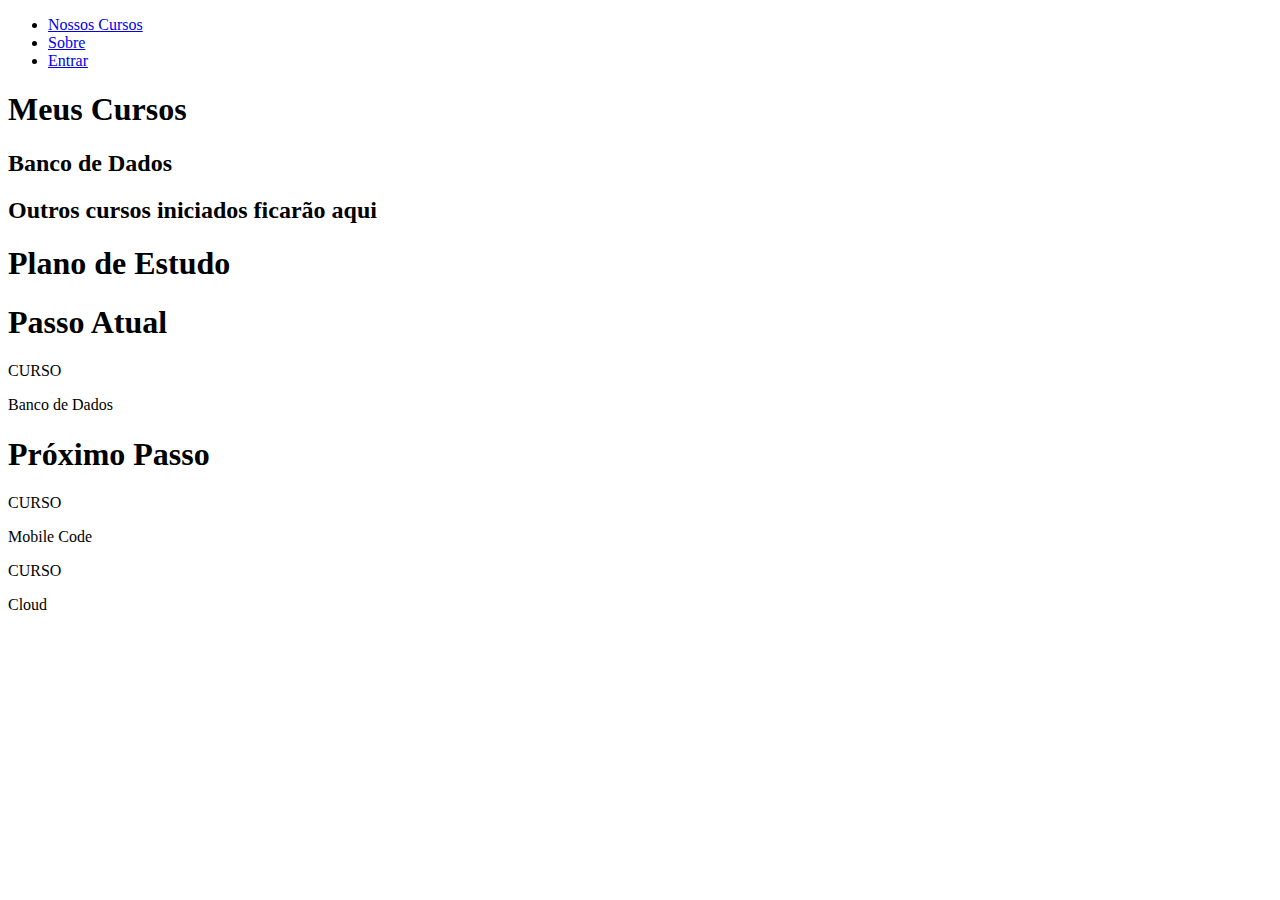
==== index.html @ 8defe967 "html-perfil-user" ====
<!DOCTYPE html>
<html lang="pt-br">
<head>
    <meta charset="UTF-8">
    <meta http-equiv="X-UA-Compatible" content="IE=edge">
    <meta name="viewport" content="width=device-width, initial-scale=1.0">
    <title>Ponto&Vírgula</title>
</head>
<body>
    <header>
        <div>
            <ul>
                <li><a href="#">Nossos Cursos</a></li>
                <li><a href="#">Sobre</a></li>
                <li><a href="#">Entrar</a></li>
            </ul>
        </div>
    </header>
    <section>
        <h1>Meus Cursos</h1>
        <div>
            <h2>Banco de Dados</h2>
        </div>
        <div>
            <h2>Outros cursos iniciados ficarão aqui</h2>
        </div>
        <h1>Plano de Estudo</h1>
        <aside>
            <h1>Passo Atual</h1>
            <div>
                <p>CURSO</p>
                <p>Banco de Dados</p>
            </div>
            <h1>Próximo Passo</h1>
            <div>
                <p>CURSO</p>
                <p>Mobile Code</p>
            </div>
            <div>
                <p>CURSO</p>
                <p>Cloud</p>
            </div>
        </aside>
    </section>
</body>
</html>
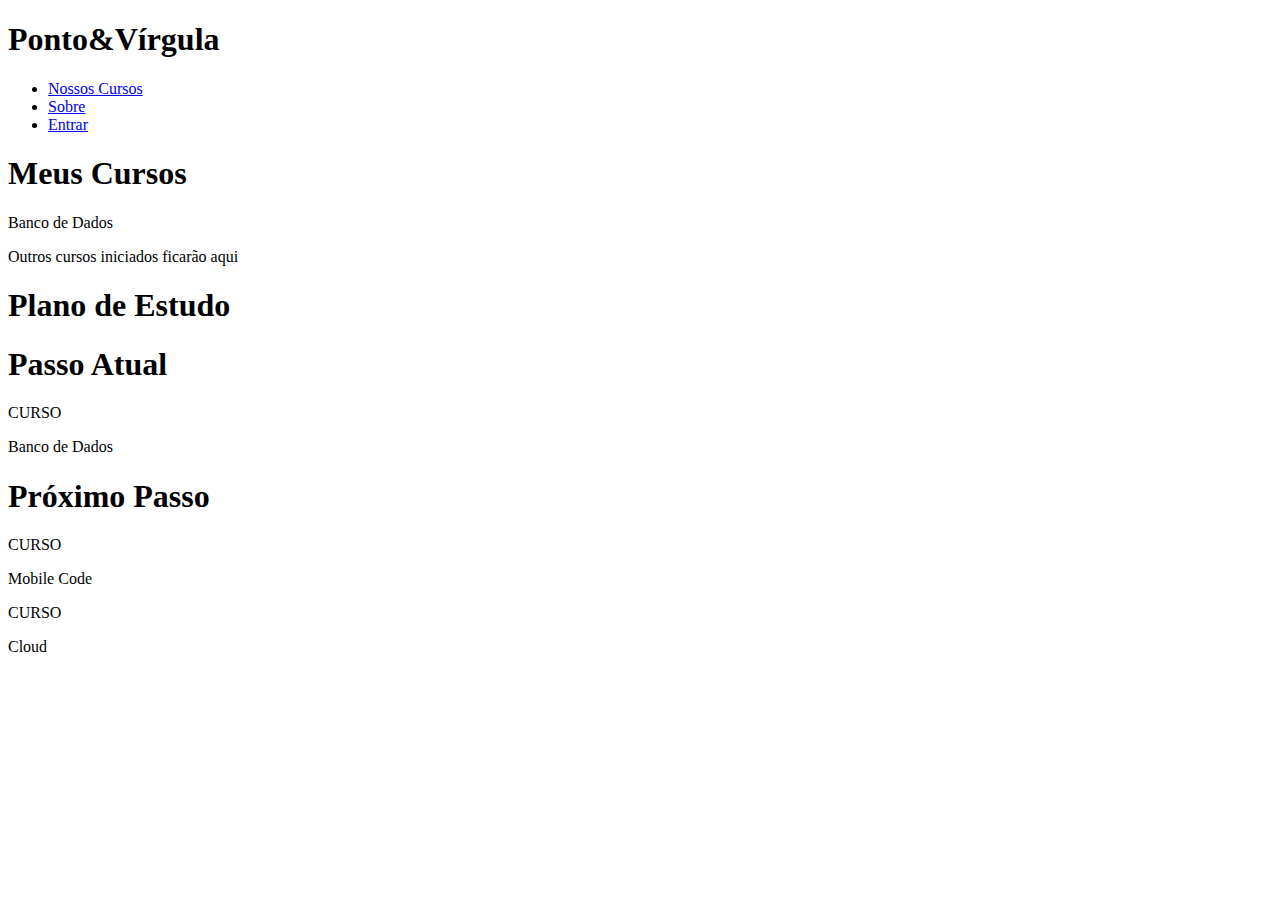
==== commit ba5b236e: "<html-perfil-user>" ====
--- a/index.html
+++ b/index.html
@@ -9,6 +9,7 @@
 <body>
     <header>
         <div>
+            <h1>Ponto&Vírgula</h1>
             <ul>
                 <li><a href="#">Nossos Cursos</a></li>
                 <li><a href="#">Sobre</a></li>
@@ -19,10 +20,10 @@
     <section>
         <h1>Meus Cursos</h1>
         <div>
-            <h2>Banco de Dados</h2>
+            <p>Banco de Dados</p>
         </div>
         <div>
-            <h2>Outros cursos iniciados ficarão aqui</h2>
+            <p>Outros cursos iniciados ficarão aqui</p>
         </div>
         <h1>Plano de Estudo</h1>
         <aside>
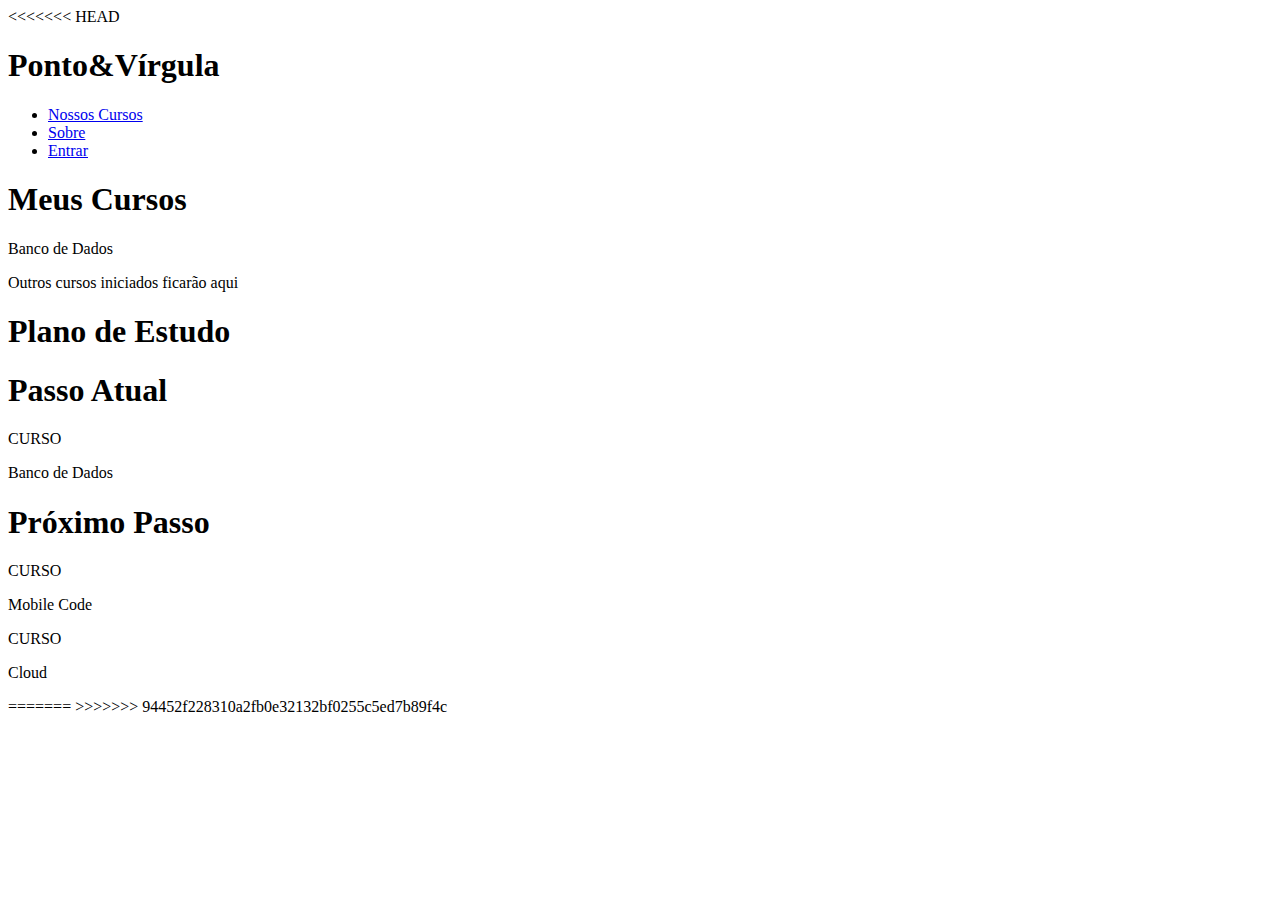
==== commit a0a25317: "profile-user" ====
--- a/index.html
+++ b/index.html
@@ -8,6 +8,7 @@
 </head>
 <body>
     <header>
+<<<<<<< HEAD
         <div>
             <h1>Ponto&Vírgula</h1>
             <ul>
@@ -43,5 +44,9 @@
             </div>
         </aside>
     </section>
+=======
+        
+    </header>
+>>>>>>> 94452f228310a2fb0e32132bf0255c5ed7b89f4c
 </body>
 </html>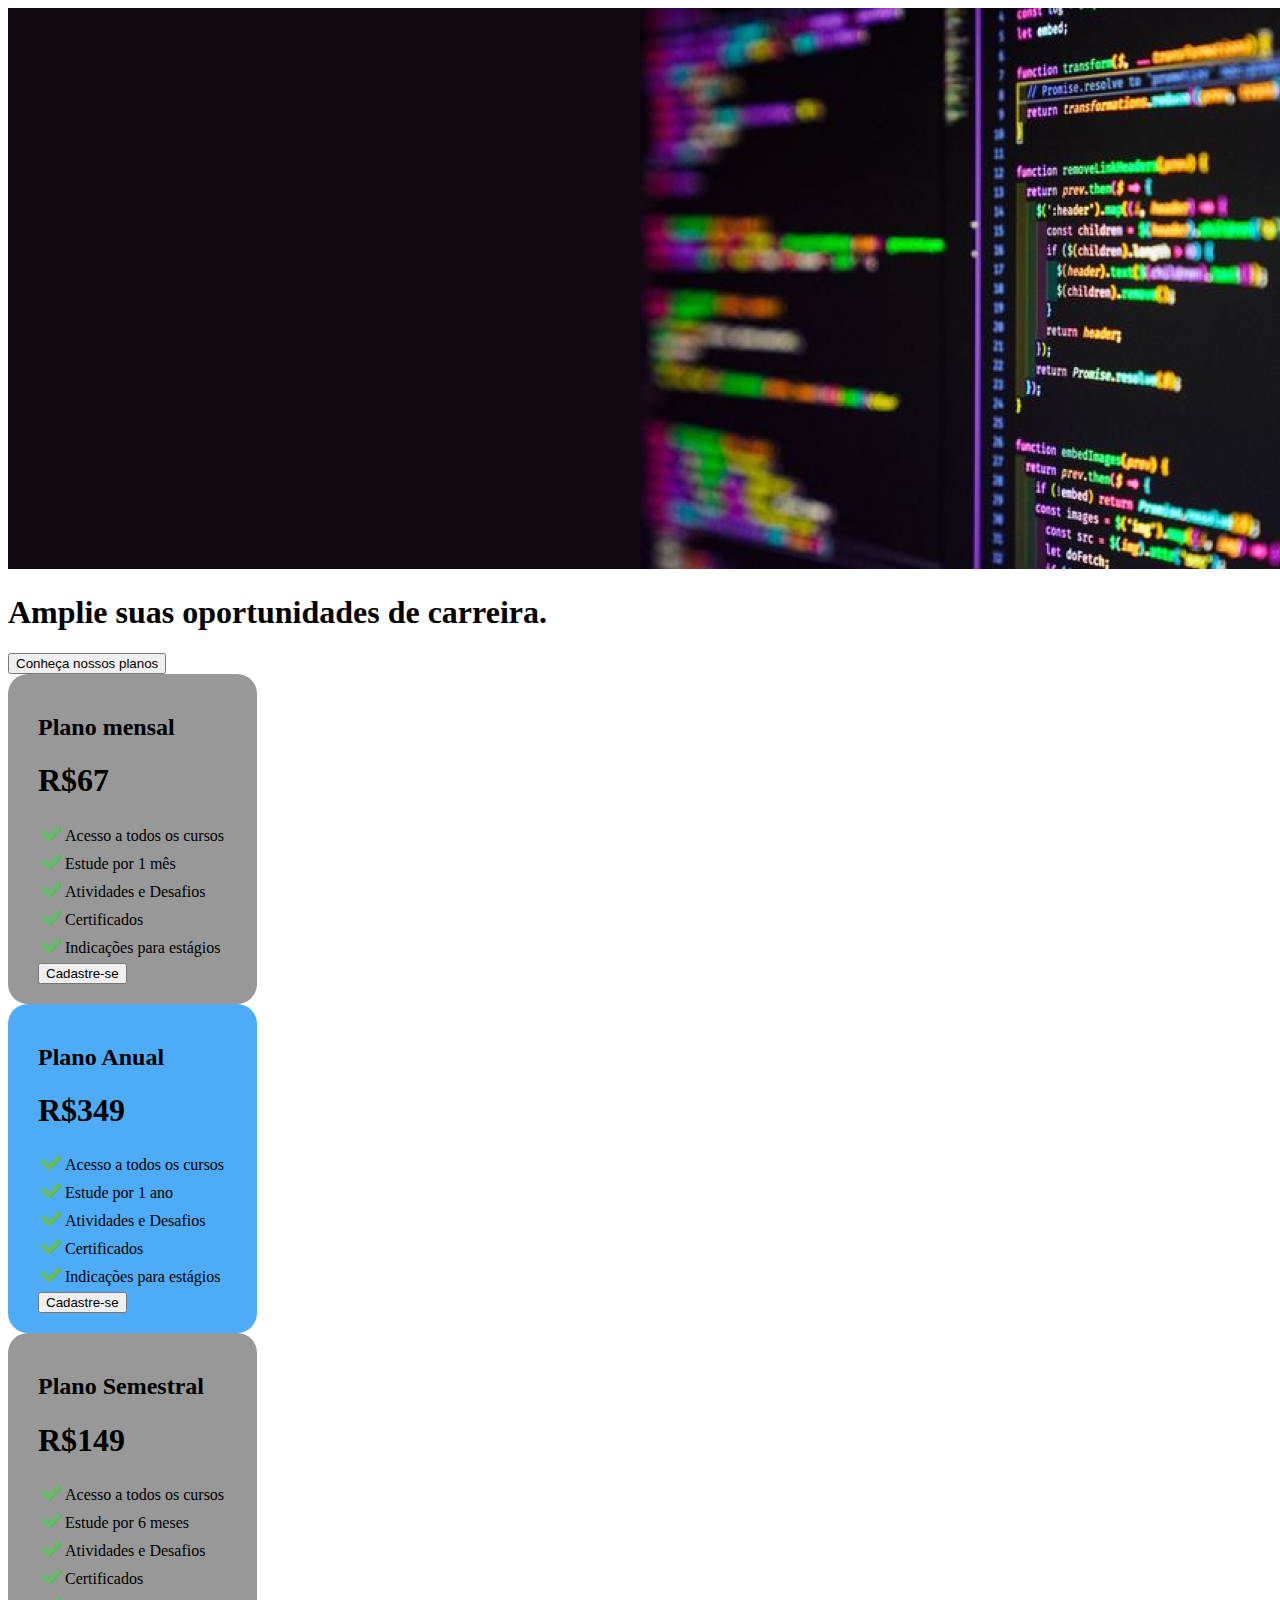
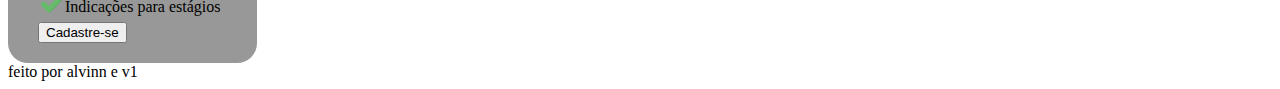
==== commit ce1c7e44: "index" ====
--- a/index.html
+++ b/index.html
@@ -4,49 +4,108 @@
     <meta charset="UTF-8">
     <meta http-equiv="X-UA-Compatible" content="IE=edge">
     <meta name="viewport" content="width=device-width, initial-scale=1.0">
-    <title>Ponto&Vírgula</title>
+    <title>Document</title>
+    <link rel="stylesheet" href="assets/css/start.css">
 </head>
 <body>
-    <header>
-<<<<<<< HEAD
-        <div>
-            <h1>Ponto&Vírgula</h1>
-            <ul>
-                <li><a href="#">Nossos Cursos</a></li>
-                <li><a href="#">Sobre</a></li>
-                <li><a href="#">Entrar</a></li>
-            </ul>
+
+    <img src="assets/img/imgStart.png" alt="imgStart">
+
+    <h1>Amplie suas oportunidades de carreira.</h1>
+    <button>Conheça nossos planos</button> 
+
+    <div class="white">
+        <h2>Plano mensal</h2>
+        <h1>R$67</h1>
+
+        <table>
+            <tr>
+              <td><img src="assets/img/check-mark (1) 1.png" alt=""></td>
+              <td> Acesso a todos os cursos </td> 
+            </tr>
+            <tr>
+                <td><img src="assets/img/check-mark (1) 1.png" alt=""></td>
+                <td> Estude por 1 mês </td> 
+            </tr>
+            <tr>
+                <td><img src="assets/img/check-mark (1) 1.png" alt=""></td>
+                <td> Atividades e Desafios </td> 
+            </tr>
+            <tr>
+                <td><img src="assets/img/check-mark (1) 1.png" alt=""></td>
+                <td> Certificados </td> 
+            </tr>
+            <tr>
+                <td><img src="assets/img/check-mark (1) 1.png" alt=""></td>
+                <td> Indicações para estágios </td> 
+            </tr>
+          </table>
+
+          <button>Cadastre-se</button>
+
         </div>
-    </header>
-    <section>
-        <h1>Meus Cursos</h1>
-        <div>
-            <p>Banco de Dados</p>
+
+    <div class="anual">
+        <h2>Plano Anual</h2>
+        <h1>R$349</h1>
+
+        <table>
+            <tr>
+              <td><img src="assets/img/check-mark (1) 1.png" alt=""></td>
+              <td> Acesso a todos os cursos </td> 
+            </tr>
+            <tr>
+                <td><img src="assets/img/check-mark (1) 1.png" alt=""></td>
+                <td> Estude por 1 ano </td> 
+            </tr>
+            <tr>
+                <td><img src="assets/img/check-mark (1) 1.png" alt=""></td>
+                <td> Atividades e Desafios </td> 
+            </tr>
+            <tr>
+                <td><img src="assets/img/check-mark (1) 1.png" alt=""></td>
+                <td> Certificados </td> 
+            </tr>
+            <tr>
+                <td><img src="assets/img/check-mark (1) 1.png" alt=""></td>
+                <td> Indicações para estágios </td> 
+            </tr>
+          </table>
+
+          <button>Cadastre-se</button>
+
         </div>
-        <div>
-            <p>Outros cursos iniciados ficarão aqui</p>
+    <div class="white">
+
+        <h2>Plano Semestral</h2>
+        <h1>R$149</h1>
+
+        <table>
+            <tr>
+              <td><img src="assets/img/check-mark (1) 1.png" alt=""></td>
+              <td> Acesso a todos os cursos </td> 
+            </tr>
+            <tr>
+                <td><img src="assets/img/check-mark (1) 1.png" alt=""></td>
+                <td> Estude por 6 meses </td> 
+            </tr>
+            <tr>
+                <td><img src="assets/img/check-mark (1) 1.png" alt=""></td>
+                <td> Atividades e Desafios </td> 
+            </tr>
+            <tr>
+                <td><img src="assets/img/check-mark (1) 1.png" alt=""></td>
+                <td> Certificados </td> 
+            </tr>
+            <tr>
+                <td><img src="assets/img/check-mark (1) 1.png" alt=""></td>
+                <td> Indicações para estágios </td> 
+            </tr>
+          </table>
+
+          <button>Cadastre-se</button>
+
         </div>
-        <h1>Plano de Estudo</h1>
-        <aside>
-            <h1>Passo Atual</h1>
-            <div>
-                <p>CURSO</p>
-                <p>Banco de Dados</p>
-            </div>
-            <h1>Próximo Passo</h1>
-            <div>
-                <p>CURSO</p>
-                <p>Mobile Code</p>
-            </div>
-            <div>
-                <p>CURSO</p>
-                <p>Cloud</p>
-            </div>
-        </aside>
-    </section>
-=======
-        
-    </header>
->>>>>>> 94452f228310a2fb0e32132bf0255c5ed7b89f4c
 </body>
+<footer> feito por alvinn e v1</footer>
 </html>--- a/assets/css/start.css
+++ b/assets/css/start.css
@@ -0,0 +1,16 @@
+
+.white {
+    width: fit-content;
+    background-color: rgb(152, 152, 152);
+    border-radius: 20px;
+    padding: 20px 30px;
+   
+
+}
+.anual{
+    width: fit-content;
+    background-color: rgb(77, 172, 245);
+    padding: 20px 30px;
+    border-radius: 20px;
+
+}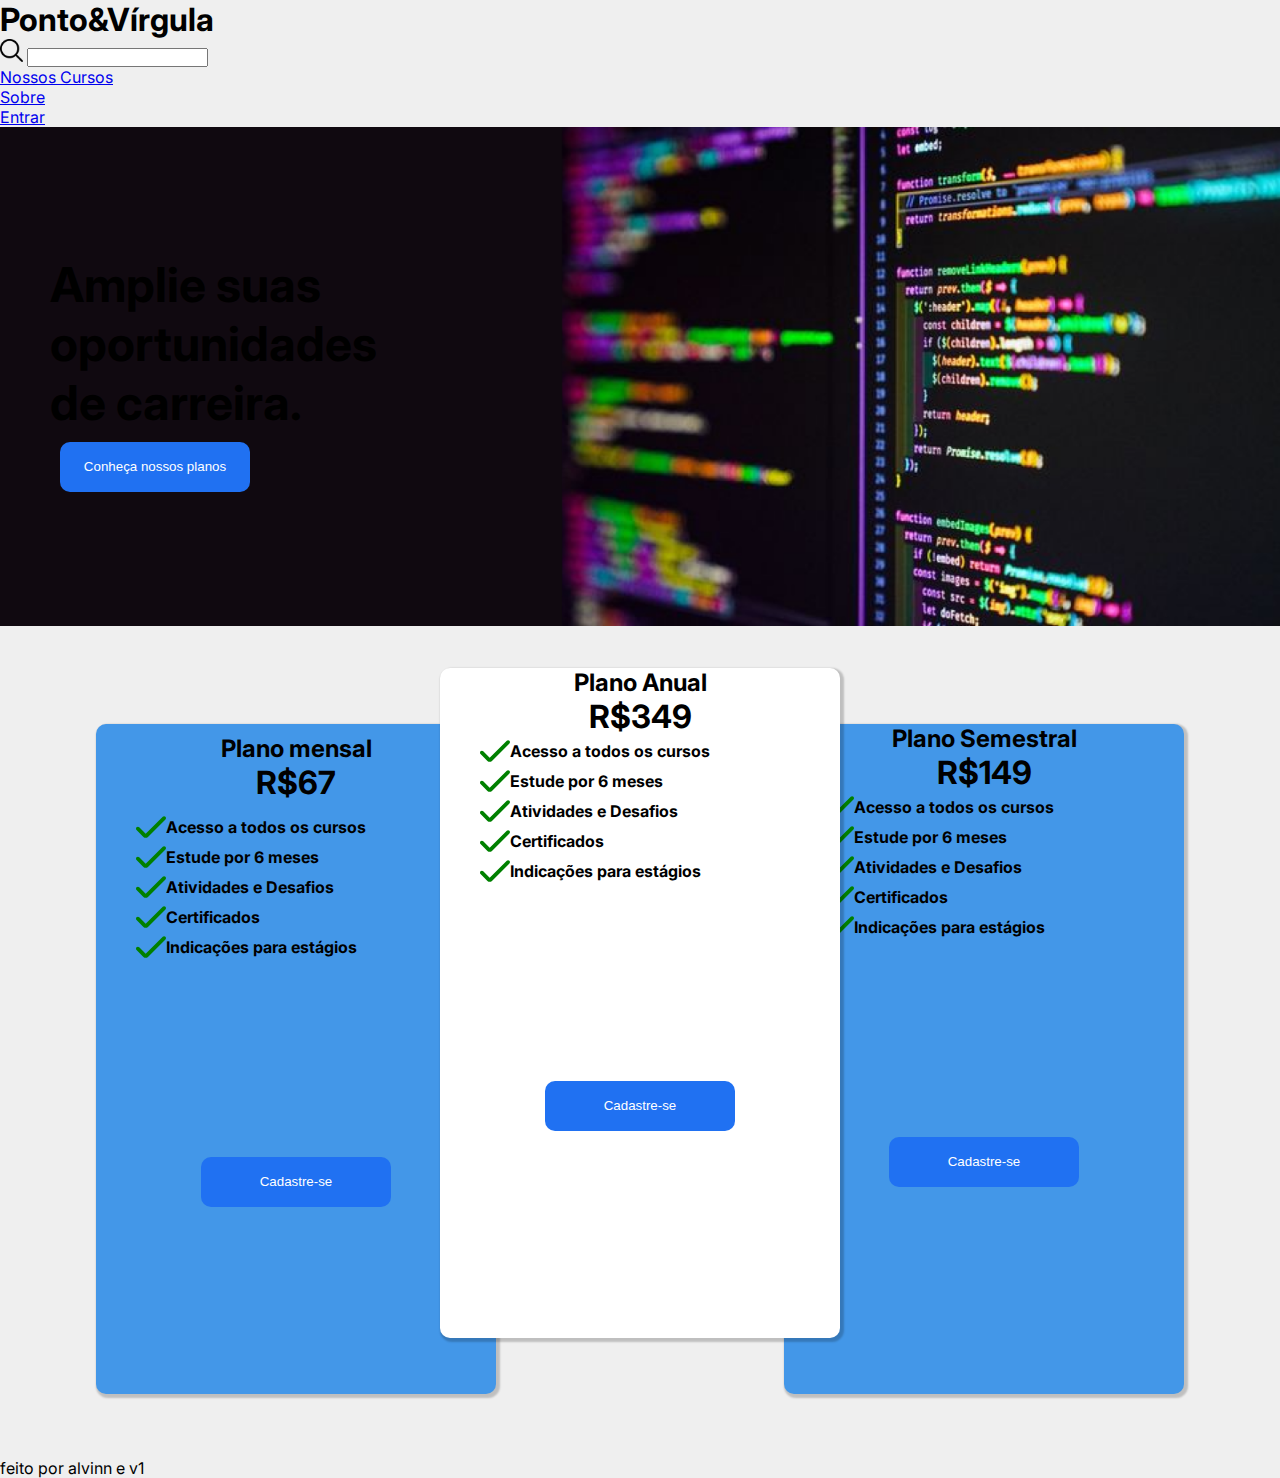
==== commit cd03f453: "atualização img inicio" ====
--- a/index.html
+++ b/index.html
@@ -1,111 +1,148 @@
 <!DOCTYPE html>
 <html lang="pt-br">
+
 <head>
     <meta charset="UTF-8">
     <meta http-equiv="X-UA-Compatible" content="IE=edge">
     <meta name="viewport" content="width=device-width, initial-scale=1.0">
-    <title>Document</title>
-    <link rel="stylesheet" href="assets/css/start.css">
+    <title>Ponto&Vírgula</title>
+    <link rel="stylesheet" href="./assets/css/reset.css">
+    <link rel="stylesheet" href="./assets/css/root.css">
+    <link rel="stylesheet" href="assets/css/index.css">
+    
+
 </head>
+
 <body>
 
-    <img src="assets/img/imgStart.png" alt="imgStart">
+    <header class="cabecalho">
+        <h1>Ponto&Vírgula</h1>
+        <div class="buscar">
+            <img src="procurar 1.svg" alt="buscar">
+            <input type="search" class="pesquisar">
+        </div>
+        <ul class="navegacao">
+            <li><a href="#">Nossos Cursos</a></li>
+            <li><a href="#">Sobre</a></li>
+            <li><a href="#">Entrar</a></li>
+        </ul>
+    </header>
 
-    <h1>Amplie suas oportunidades de carreira.</h1>
-    <button>Conheça nossos planos</button> 
+    <div class="inicio">
 
-    <div class="white">
-        <h2>Plano mensal</h2>
-        <h1>R$67</h1>
+        <div class="img1">
+            <img src="assets/img/imgStart.png" alt="imgStart">
+        </div>
 
-        <table>
-            <tr>
-              <td><img src="assets/img/check-mark (1) 1.png" alt=""></td>
-              <td> Acesso a todos os cursos </td> 
-            </tr>
-            <tr>
-                <td><img src="assets/img/check-mark (1) 1.png" alt=""></td>
-                <td> Estude por 1 mês </td> 
-            </tr>
-            <tr>
-                <td><img src="assets/img/check-mark (1) 1.png" alt=""></td>
-                <td> Atividades e Desafios </td> 
-            </tr>
-            <tr>
-                <td><img src="assets/img/check-mark (1) 1.png" alt=""></td>
-                <td> Certificados </td> 
-            </tr>
-            <tr>
-                <td><img src="assets/img/check-mark (1) 1.png" alt=""></td>
-                <td> Indicações para estágios </td> 
-            </tr>
-          </table>
+        <div class="titleImg">
+            <h1>Amplie suas oportunidades de carreira.</h1>
+            <button>Conheça nossos planos</button>
+        </div>
 
-          <button>Cadastre-se</button>
+    </div>
+
+    <div class="cards">
+
+        <div class="card1">
+
+            <div class="titleCard">
+                <h2>Plano mensal</h2>
+                <h1>R$67</h1>
+            </div>
+
+            <div class="boxCheck">
+                <div class="check">
+                    <img src="./assets/img/verificar (1).svg" alt="">
+                    <p> Acesso a todos os cursos </p>
+                </div>
+                <div class="check">
+                    <img src="./assets/img/verificar (1).svg" alt="">
+                    <p> Estude por 6 meses </p>
+                </div>
+
+                <div class="check">
+                    <img src="./assets/img/verificar (1).svg" alt="">
+                    <p> Atividades e Desafios </p>
+                </div>
+                <div class="check">
+                    <img src="./assets/img/verificar (1).svg" alt="">
+                    <p> Certificados </p>
+                </div>
+                <div class="check">
+                    <img src="./assets/img/verificar (1).svg" alt=""></td>
+                    <p> Indicações para estágios</p>
+                </div>
+            </div>
+
+            <button>Cadastre-se</button>
 
         </div>
 
-    <div class="anual">
-        <h2>Plano Anual</h2>
-        <h1>R$349</h1>
+        <div class="card2">
+            <h2>Plano Anual</h2>
+            <h1>R$349</h1>
 
-        <table>
-            <tr>
-              <td><img src="assets/img/check-mark (1) 1.png" alt=""></td>
-              <td> Acesso a todos os cursos </td> 
-            </tr>
-            <tr>
-                <td><img src="assets/img/check-mark (1) 1.png" alt=""></td>
-                <td> Estude por 1 ano </td> 
-            </tr>
-            <tr>
-                <td><img src="assets/img/check-mark (1) 1.png" alt=""></td>
-                <td> Atividades e Desafios </td> 
-            </tr>
-            <tr>
-                <td><img src="assets/img/check-mark (1) 1.png" alt=""></td>
-                <td> Certificados </td> 
-            </tr>
-            <tr>
-                <td><img src="assets/img/check-mark (1) 1.png" alt=""></td>
-                <td> Indicações para estágios </td> 
-            </tr>
-          </table>
+            <div class="boxCheck">
+                <div class="check">
+                    <img src="./assets/img/verificar (1).svg" alt="">
+                    <p> Acesso a todos os cursos </p>
+                </div>
+                <div class="check">
+                    <img src="./assets/img/verificar (1).svg" alt="">
+                    <p> Estude por 6 meses </p>
+                </div>
 
-          <button>Cadastre-se</button>
+                <div class="check">
+                    <img src="./assets/img/verificar (1).svg" alt="">
+                    <p> Atividades e Desafios </p>
+                </div>
+                <div class="check">
+                    <img src="./assets/img/verificar (1).svg" alt="">
+                    <p> Certificados </p>
+                </div>
+                <div class="check">
+                    <img src="./assets/img/verificar (1).svg" alt="">
+                    <p> Indicações para estágios</p>
+                </div>
+            </div>
+
+            <button>Cadastre-se</button>
 
         </div>
-    <div class="white">
+        <div class="card3">
 
-        <h2>Plano Semestral</h2>
-        <h1>R$149</h1>
+            <h2>Plano Semestral</h2>
+            <h1>R$149</h1>
 
-        <table>
-            <tr>
-              <td><img src="assets/img/check-mark (1) 1.png" alt=""></td>
-              <td> Acesso a todos os cursos </td> 
-            </tr>
-            <tr>
-                <td><img src="assets/img/check-mark (1) 1.png" alt=""></td>
-                <td> Estude por 6 meses </td> 
-            </tr>
-            <tr>
-                <td><img src="assets/img/check-mark (1) 1.png" alt=""></td>
-                <td> Atividades e Desafios </td> 
-            </tr>
-            <tr>
-                <td><img src="assets/img/check-mark (1) 1.png" alt=""></td>
-                <td> Certificados </td> 
-            </tr>
-            <tr>
-                <td><img src="assets/img/check-mark (1) 1.png" alt=""></td>
-                <td> Indicações para estágios </td> 
-            </tr>
-          </table>
+            <div class="boxCheck">
+                <div class="check">
+                    <img src="./assets/img/verificar (1).svg" alt="">
+                    <p> Acesso a todos os cursos </p>
+                </div>
+                <div class="check">
+                    <img src="./assets/img/verificar (1).svg" alt="">
+                    <p> Estude por 6 meses </p>
+                </div>
 
-          <button>Cadastre-se</button>
+                <div class="check">
+                    <img src="./assets/img/verificar (1).svg" alt="">
+                    <p> Atividades e Desafios </p>
+                </div>
+                <div class="check">
+                    <img src="./assets/img/verificar (1).svg" alt="">
+                    <p> Certificados </p>
+                </div>
+                <div class="check">
+                    <img src="./assets/img/verificar (1).svg" alt=""></td>
+                    <p> Indicações para estágios</p>
+                </div>
+            </div>
+
+            <button>Cadastre-se</button>
 
         </div>
+    </div>
 </body>
 <footer> feito por alvinn e v1</footer>
+
 </html>--- a/assets/css/root.css
+++ b/assets/css/root.css
@@ -0,0 +1,4 @@
+:root{
+   
+    --roxo: #7846F2;
+}--- a/assets/css/index.css
+++ b/assets/css/index.css
@@ -0,0 +1,107 @@
+@import url('https://fonts.googleapis.com/css2?family=Inter:wght@200&display=swap');
+
+/* INÍCIO */
+
+.inicio {
+    width: 100%;
+    height: auto;
+    display: flex;
+    align-items: center;
+    justify-content: left;
+    text-align: left;
+    position: relative;
+}
+
+.titleImg {
+    position: absolute;
+    margin-left: 50px;
+    font-size: 24px;
+    width: 30%;
+}
+
+.img1 {
+    width: 100%;
+}
+
+.img1 img {
+    width: 100%;
+}
+
+/* CARDS */
+
+.cards {
+    width: auto;
+    height: auto;
+    padding: 4rem;
+    display: flex;
+    align-items: center;
+    justify-content: center;
+    position: relative;
+    text-align: center;
+    margin-top: 30px;
+
+}
+
+.card1 {
+    width: 400px;
+    height: 670px;
+    background-color: #4397E8;
+    border-radius: 10px;
+    margin-right: 25%;
+    box-shadow: 2px 2px 2px 2px rgba(0, 0, 0, 0.2);
+}
+
+.card2 {
+    width: 400px;
+    height: 670px;
+    position: absolute;
+    background-color: white;
+    border-radius: 10px;
+    z-index: 1;
+    bottom: 15%;
+    box-shadow: 2px 2px 2px 2px rgba(0, 0, 0, 0.2);
+
+}
+
+.card3 {
+    width: 400px;
+    height: 670px;
+    background-color: #4397E8;
+    border-radius: 10px;
+    box-shadow: 2px 2px 2px 2px rgba(0, 0, 0, 0.2);
+
+}
+
+.titleCard {
+    padding: 10px;
+}
+
+.boxCheck {
+    width: 80%;
+    height: 50%;
+    margin-left: 10%;
+    font-weight: bold;
+}
+
+.check {
+    display: flex;
+    width: auto;
+    align-items: center;
+
+}
+
+.check img {
+    width: 30px;
+}
+
+/* BOTÕES */
+
+button {
+    width: 190px;
+    height: 50px;
+    background-color: #2071F2;
+    border-radius: 10px;
+    color: white;
+    border: none;
+    margin: 10px;
+}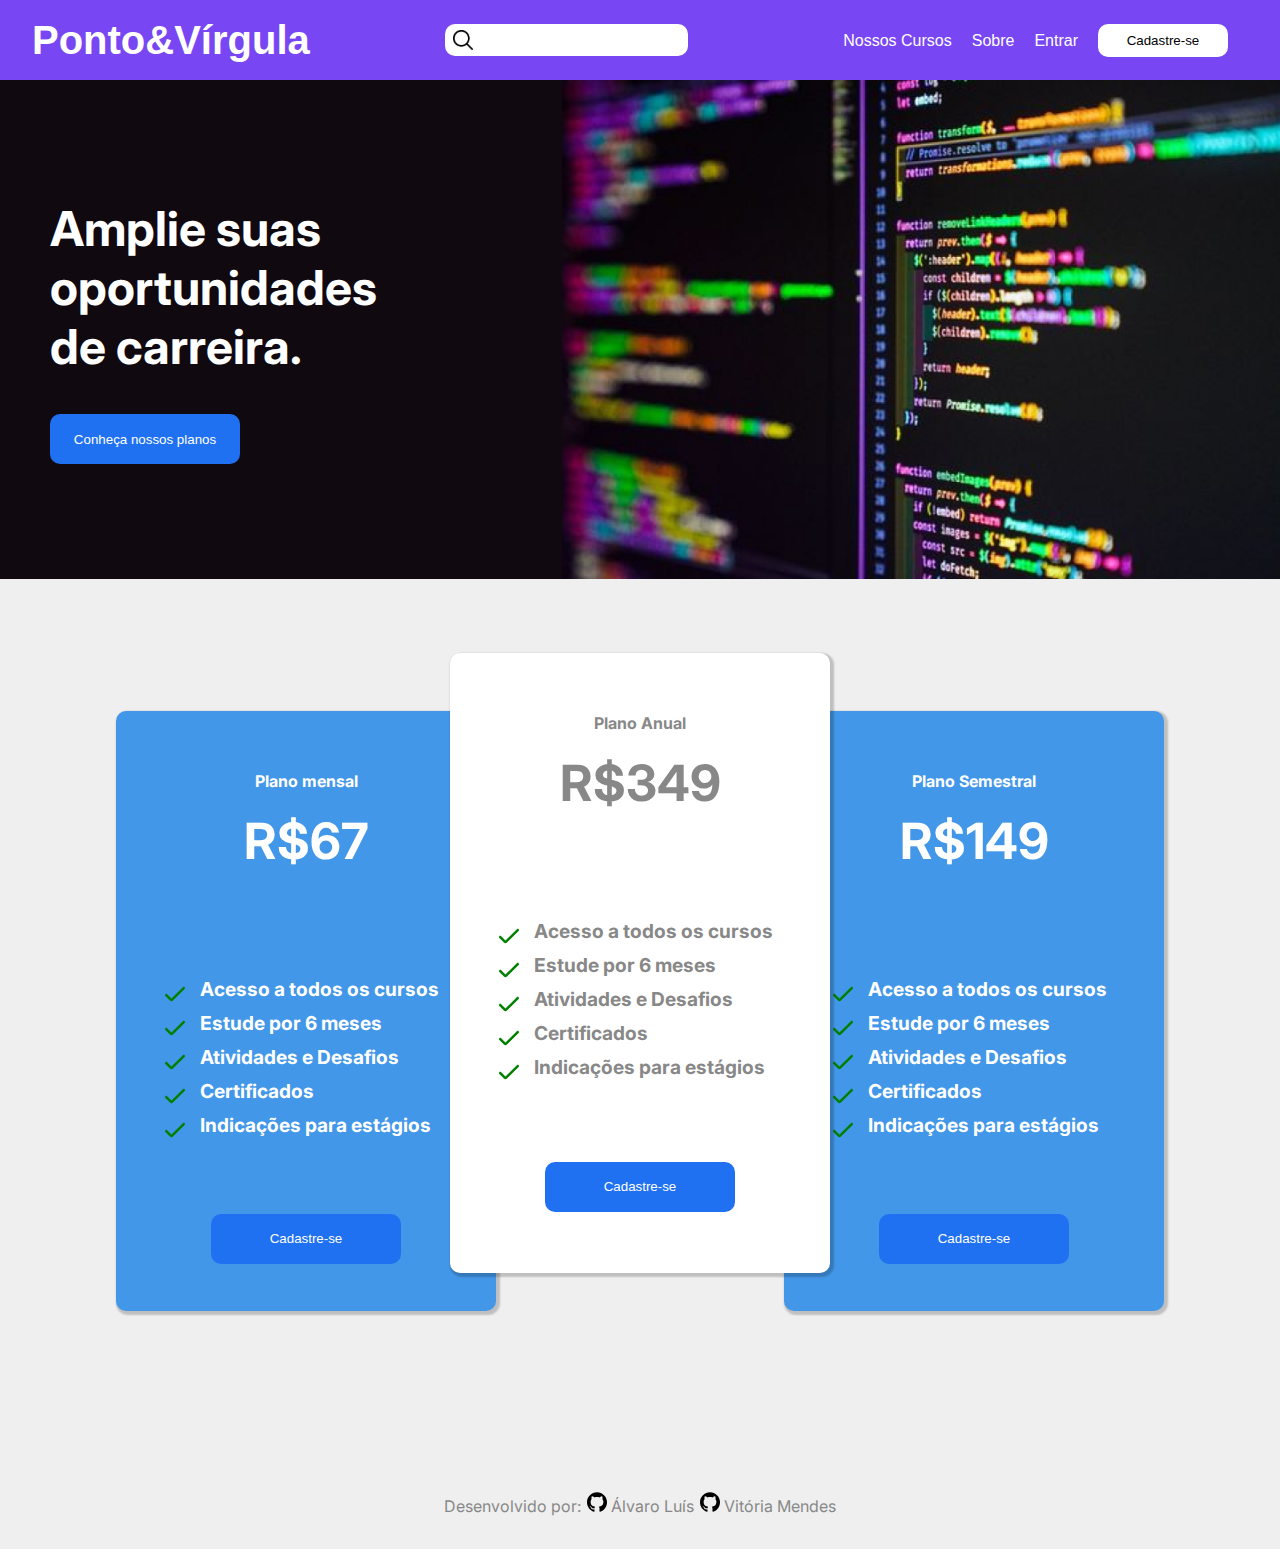
==== commit 8f556f4c: "Merge branch 'main' of https://github.com/latysno/Ponto-V-rgula" ====
--- a/index.html
+++ b/index.html
@@ -9,23 +9,35 @@
     <link rel="stylesheet" href="./assets/css/reset.css">
     <link rel="stylesheet" href="./assets/css/root.css">
     <link rel="stylesheet" href="assets/css/index.css">
-    
+    <link rel="stylesheet" href="./assets/css/header.css">
+    <link rel="stylesheet" href="./assets/css/footer.css">
+
 
 </head>
 
 <body>
 
     <header class="cabecalho">
-        <h1>Ponto&Vírgula</h1>
+
+        <h1 class="logo">Ponto&Vírgula</h1>
+
         <div class="buscar">
-            <img src="procurar 1.svg" alt="buscar">
+
+            <img src="/assets/icons/procurar 1.svg" alt="buscar">
             <input type="search" class="pesquisar">
+
         </div>
+
         <ul class="navegacao">
             <li><a href="#">Nossos Cursos</a></li>
             <li><a href="#">Sobre</a></li>
             <li><a href="#">Entrar</a></li>
+
+            <input type="button" value="Cadastre-se">
+
         </ul>
+
+
     </header>
 
     <div class="inicio">
@@ -79,8 +91,11 @@
         </div>
 
         <div class="card2">
-            <h2>Plano Anual</h2>
-            <h1>R$349</h1>
+
+            <div class="titleCard">
+                <h2>Plano Anual</h2>
+                <h1>R$349</h1>
+            </div>
 
             <div class="boxCheck">
                 <div class="check">
@@ -111,8 +126,10 @@
         </div>
         <div class="card3">
 
-            <h2>Plano Semestral</h2>
-            <h1>R$149</h1>
+            <div class="titleCard">
+                <h2>Plano Semestral</h2>
+                <h1>R$149</h1>
+            </div>
 
             <div class="boxCheck">
                 <div class="check">
@@ -143,6 +160,18 @@
         </div>
     </div>
 </body>
-<footer> feito por alvinn e v1</footer>
+
+<footer>
+    <p>Desenvolvido por:
+        <a target="_blank" href="https://github.com/latysno">
+            <img src="./assets/icons/github.svg" alt="">
+            Álvaro Luís
+        </a>
+        <a target="_blank" href="https://github.com/V1mendes">
+            <img src="./assets/icons/github.svg" alt="">
+            Vitória Mendes
+        </a>
+    </p>
+</footer>
 
 </html>--- a/assets/css/root.css
+++ b/assets/css/root.css
@@ -1,4 +1,14 @@
 :root{
    
     --roxo: #7846F2;
+
+    --white: #FFFFFF;
+
+    --blue: #2071F2;
+
+    --gray: #EFEFEF;
+
+    --cinza: #888888;
+
+    --purple: #201F5C;
 }--- a/assets/css/index.css
+++ b/assets/css/index.css
@@ -1,4 +1,21 @@
 @import url('https://fonts.googleapis.com/css2?family=Inter:wght@200&display=swap');
+
+/* HEADER */
+
+.navegacao{
+    align-items: center;
+    margin: 20px;
+}
+
+.navegacao input{
+    border-radius: 10px;
+    width: 130px;
+    height: 33px;
+    background-color: var(--white);
+    color: black;
+    border: none;
+    
+}
 
 /* INÍCIO */
 
@@ -17,15 +34,22 @@
     margin-left: 50px;
     font-size: 24px;
     width: 30%;
+    color: var(--white);
+}
+
+.titleImg button{
+    margin-top: 10%;
 }
 
 .img1 {
     width: 100%;
 }
 
+
 .img1 img {
     width: 100%;
 }
+
 
 /* CARDS */
 
@@ -38,61 +62,82 @@
     justify-content: center;
     position: relative;
     text-align: center;
-    margin-top: 30px;
+    margin-top: 5%
 
 }
 
 .card1 {
-    width: 400px;
-    height: 670px;
+    width: 380px;
+    height: 600px;
     background-color: #4397E8;
     border-radius: 10px;
     margin-right: 25%;
+    color: var(--white);
     box-shadow: 2px 2px 2px 2px rgba(0, 0, 0, 0.2);
 }
 
 .card2 {
-    width: 400px;
-    height: 670px;
+    width: 380px;
+    height: 620px;
     position: absolute;
     background-color: white;
     border-radius: 10px;
     z-index: 1;
-    bottom: 15%;
+    bottom: 14%;
+    color: var(--cinza);
     box-shadow: 2px 2px 2px 2px rgba(0, 0, 0, 0.2);
 
 }
 
 .card3 {
-    width: 400px;
-    height: 670px;
+    width: 380px;
+    height: 600px;
     background-color: #4397E8;
     border-radius: 10px;
+    color: var(--white);
     box-shadow: 2px 2px 2px 2px rgba(0, 0, 0, 0.2);
 
 }
 
 .titleCard {
-    padding: 10px;
+    padding: 30px;
+    margin-top: 30px;
+}
+
+.titleCard h2{
+    margin-bottom: 20px;
+    font-size: medium;
+}
+
+.titleCard h1{
+    font-size: 5ch;
 }
 
 .boxCheck {
     width: 80%;
-    height: 50%;
-    margin-left: 10%;
+    height: 30%;
+    margin-left: 13%;
     font-weight: bold;
+    align-items: center;
+    margin-top: 20%;
 }
 
 .check {
     display: flex;
     width: auto;
-    align-items: center;
 
 }
 
 .check img {
-    width: 30px;
+    width: 20px;
+    margin-right: 15px;
 }
+
+.check p{
+    font-size: larger;
+    margin-bottom: 10px;
+}
+
 
 /* BOTÕES */
 
@@ -103,5 +148,8 @@
     border-radius: 10px;
     color: white;
     border: none;
-    margin: 10px;
-}+    margin-top: 15%;
+
+}
+
+
--- a/assets/css/header.css
+++ b/assets/css/header.css
@@ -0,0 +1,56 @@
+*{
+  padding: 0px;
+  margin: 0px;
+  box-sizing: border-box;
+}
+
+.cabecalho{
+  background-color: var(--roxo);
+  display: flex;
+  justify-content: space-between;
+  align-items: center;
+  width: 100%;
+  height: 80px;
+  padding: 0 32px;
+}
+.cabecalho h1{
+  color: var(--white);
+  font-size: 40px;
+  font-family: Arial, Helvetica, sans-serif;
+}
+.navegacao{
+  display: flex;
+  gap: 20px;
+}
+.navegacao li{
+  list-style: none;
+}
+.navegacao li a{
+  color: var(--white);
+  font-size: 16px;
+  font-family: Arial, Helvetica, sans-serif;
+  text-decoration: none;
+
+}
+.buscar{
+  width: 20%;
+  position: relative;
+}
+.buscar img{
+  position: absolute;
+  top: 6px;
+  left: 0.5rem;
+  width: 20px;
+}
+input[type=search]{
+  border-radius: 10px;
+  height: 32px;
+  border: none;
+  width: 100%;
+  padding-left: 2rem;
+  
+}
+input[type=search]:focus{
+  outline: 2px solid var(--purple);
+}
+
--- a/assets/css/footer.css
+++ b/assets/css/footer.css
@@ -0,0 +1,18 @@
+footer{
+    height: 8%;
+    text-align: center;
+    padding-top: 15px;
+    text-decoration: none;
+    color: var(--cinza);
+    margin-top: 8%;
+}
+
+footer img{
+    width: 20px;
+    margin-left: 2px;
+}
+
+footer a{
+    text-decoration: none;
+    color: var(--cinza);
+}
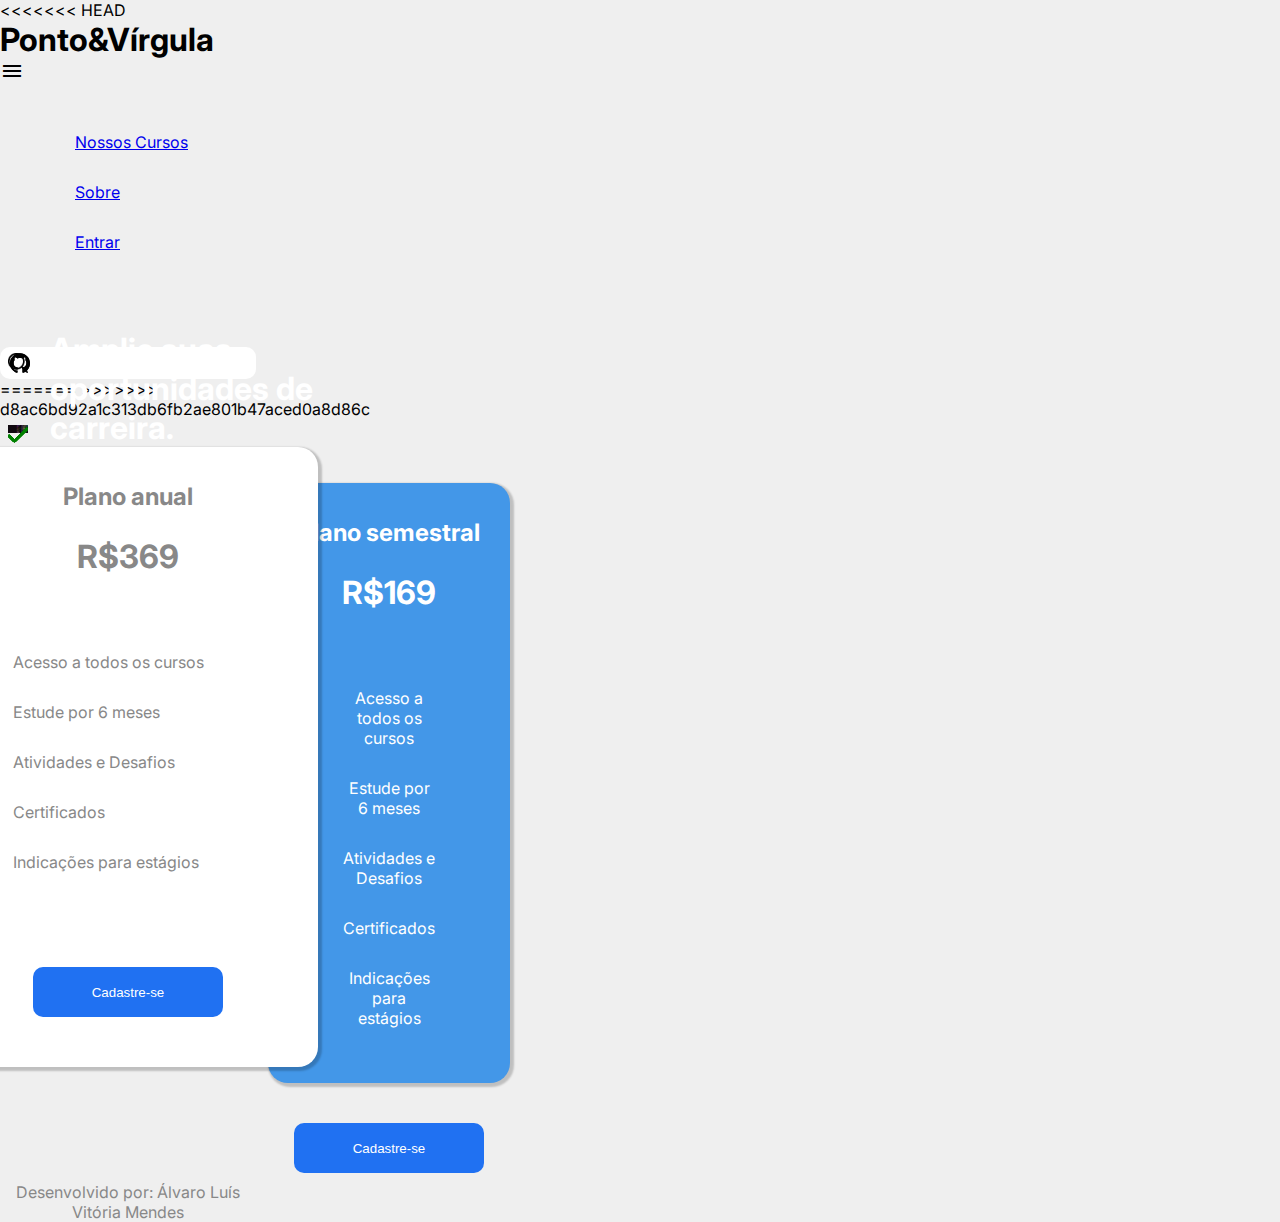
==== commit b620e9f9: "finalizado" ====
--- a/index.html
+++ b/index.html
@@ -11,13 +11,30 @@
     <link rel="stylesheet" href="assets/css/index.css">
     <link rel="stylesheet" href="./assets/css/header.css">
     <link rel="stylesheet" href="./assets/css/footer.css">
+    <link rel="stylesheet" href="https://fonts.googleapis.com/css2?family=Material+Symbols+Outlined:opsz,wght,FILL,GRAD@20..48,100..700,0..1,-50..200" />
+    <link rel="stylesheet" href= "/assets/css/header_burguer.css">
 
 
 </head>
 
 <body>
 
-    <header class="cabecalho">
+<<<<<<< HEAD
+    <header class="est_header">
+        <h1 class="logo1">Ponto&Vírgula</h1>
+        <span id="burguer" class="material-symbols-outlined" onclick="clickMenu()">Menu</span>
+        <div id="itens">  
+            <ul class="nav">
+                <li><a href="profile.html">Nossos Cursos</a></li>
+                <li><a href="index.html">Sobre</a></li>
+                <li><a href="login.html">Entrar</a></li>
+            </ul>
+        </div>
+        <div class="buscar">
+            <img src="/assets/icons/procurar 1.svg" alt="buscar" />
+            <input type="search" class="pesquisar" />
+=======
+    <!-- <header class="cabecalho">
 
         <h1 class="logo">Ponto&Vírgula</h1>
 
@@ -26,19 +43,20 @@
             <img src="/assets/icons/procurar 1.svg" alt="buscar">
             <input type="search" class="pesquisar">
 
+>>>>>>> d8ac6bd92a1c313db6fb2ae801b47aced0a8d86c
         </div>
-
         <ul class="navegacao">
-            <li><a href="#">Nossos Cursos</a></li>
-            <li><a href="#">Sobre</a></li>
-            <li><a href="#">Entrar</a></li>
-
-            <input type="button" value="Cadastre-se">
-
+            <li><a href="profile.html">Nossos Cursos</a></li>
+            <li><a href="index.html">Sobre</a></li>
+            <li><a href="login.html">Entrar</a></li>
         </ul>
+<<<<<<< HEAD
+    </header>
+=======
 
 
-    </header>
+    </header> -->
+>>>>>>> d8ac6bd92a1c313db6fb2ae801b47aced0a8d86c
 
     <div class="inicio">
 
@@ -55,110 +73,114 @@
 
     <div class="cards">
 
-        <div class="card1">
+        <div class="card_blue">
 
-            <div class="titleCard">
-                <h2>Plano mensal</h2>
-                <h1>R$67</h1>
+            <div class="containerCard">
+                <div class="titleCard">
+                    <h2>Plano mensal</h2>
+                    <h1>R$69</h1>
+                </div>
+                <ul>
+                    <li>
+                        <img src="./assets/img/verificar (1).svg" alt="">
+                        <p> Acesso a todos os cursos </p>
+                    </li>
+                    <li>
+                        <img src="./assets/img/verificar (1).svg" alt="">
+                        <p> Estude por 6 meses </p>
+                    </li>
+                    <li>
+                        <img src="./assets/img/verificar (1).svg" alt="">
+                        <p> Atividades e Desafios </p>
+                    </li>
+                    <li>
+                        <img src="./assets/img/verificar (1).svg" alt="">
+                        <p> Certificados </p>
+                    </li>
+                    <li>
+                        <img src="./assets/img/verificar (1).svg" alt=""></td>
+                        <p> Indicações para estágios</p>
+                    </li>
+                </ul>
             </div>
+            <button>Cadastre-se</button>
+        </div>
 
-            <div class="boxCheck">
-                <div class="check">
-                    <img src="./assets/img/verificar (1).svg" alt="">
-                    <p> Acesso a todos os cursos </p>
-                </div>
-                <div class="check">
-                    <img src="./assets/img/verificar (1).svg" alt="">
-                    <p> Estude por 6 meses </p>
+        <div class="card_white">
+
+            <div class="containerCard">
+
+                <div class="titleCard">
+                    <h2>Plano anual</h2>
+                    <h1>R$369</h1>
                 </div>
 
-                <div class="check">
-                    <img src="./assets/img/verificar (1).svg" alt="">
-                    <p> Atividades e Desafios </p>
-                </div>
-                <div class="check">
-                    <img src="./assets/img/verificar (1).svg" alt="">
-                    <p> Certificados </p>
-                </div>
-                <div class="check">
-                    <img src="./assets/img/verificar (1).svg" alt=""></td>
-                    <p> Indicações para estágios</p>
-                </div>
+                <ul>
+                    <li>
+                        <img src="./assets/img/verificar (1).svg" alt="">
+                        <p> Acesso a todos os cursos </p>
+                    </li>
+                    <li>
+                        <img src="./assets/img/verificar (1).svg" alt="">
+                        <p> Estude por 6 meses </p>
+                    </li>
+                    <li>
+                        <img src="./assets/img/verificar (1).svg" alt="">
+                        <p> Atividades e Desafios </p>
+                    </li>
+                    <li>
+                        <img src="./assets/img/verificar (1).svg" alt="">
+                        <p> Certificados </p>
+                    </li>
+                    <li>
+                        <img src="./assets/img/verificar (1).svg" alt=""></td>
+                        <p> Indicações para estágios</p>
+                    </li>
+                </ul>
             </div>
 
             <button>Cadastre-se</button>
 
         </div>
 
-        <div class="card2">
+        <div class="card_blue">
 
-            <div class="titleCard">
-                <h2>Plano Anual</h2>
-                <h1>R$349</h1>
-            </div>
+            <div class="containerCard">
 
-            <div class="boxCheck">
-                <div class="check">
-                    <img src="./assets/img/verificar (1).svg" alt="">
-                    <p> Acesso a todos os cursos </p>
-                </div>
-                <div class="check">
-                    <img src="./assets/img/verificar (1).svg" alt="">
-                    <p> Estude por 6 meses </p>
+                <div class="titleCard">
+                    <h2>Plano semestral</h2>
+                    <h1>R$169</h1>
                 </div>
 
-                <div class="check">
-                    <img src="./assets/img/verificar (1).svg" alt="">
-                    <p> Atividades e Desafios </p>
-                </div>
-                <div class="check">
-                    <img src="./assets/img/verificar (1).svg" alt="">
-                    <p> Certificados </p>
-                </div>
-                <div class="check">
-                    <img src="./assets/img/verificar (1).svg" alt="">
-                    <p> Indicações para estágios</p>
-                </div>
+                <ul>
+                    <li>
+                        <img src="./assets/img/verificar (1).svg" alt="">
+                        <p> Acesso a todos os cursos </p>
+                    </li>
+                    <li>
+                        <img src="./assets/img/verificar (1).svg" alt="">
+                        <p> Estude por 6 meses </p>
+                    </li>
+                    <li>
+                        <img src="./assets/img/verificar (1).svg" alt="">
+                        <p> Atividades e Desafios </p>
+                    </li>
+                    <li>
+                        <img src="./assets/img/verificar (1).svg" alt="">
+                        <p> Certificados </p>
+                    </li>
+                    <li>
+                        <img src="./assets/img/verificar (1).svg" alt=""></td>
+                        <p> Indicações para estágios</p>
+                    </li>
+                </ul>
+                
             </div>
-
-            <button>Cadastre-se</button>
-
-        </div>
-        <div class="card3">
-
-            <div class="titleCard">
-                <h2>Plano Semestral</h2>
-                <h1>R$149</h1>
-            </div>
-
-            <div class="boxCheck">
-                <div class="check">
-                    <img src="./assets/img/verificar (1).svg" alt="">
-                    <p> Acesso a todos os cursos </p>
-                </div>
-                <div class="check">
-                    <img src="./assets/img/verificar (1).svg" alt="">
-                    <p> Estude por 6 meses </p>
-                </div>
-
-                <div class="check">
-                    <img src="./assets/img/verificar (1).svg" alt="">
-                    <p> Atividades e Desafios </p>
-                </div>
-                <div class="check">
-                    <img src="./assets/img/verificar (1).svg" alt="">
-                    <p> Certificados </p>
-                </div>
-                <div class="check">
-                    <img src="./assets/img/verificar (1).svg" alt=""></td>
-                    <p> Indicações para estágios</p>
-                </div>
-            </div>
-
             <button>Cadastre-se</button>
 
         </div>
     </div>
+
 </body>
 
 <footer>
--- a/assets/css/index.css
+++ b/assets/css/index.css
@@ -1,23 +1,29 @@
 @import url('https://fonts.googleapis.com/css2?family=Inter:wght@200&display=swap');
 
+
 /* HEADER */
 
-.navegacao{
+
+.navegacao {
     align-items: center;
     margin: 20px;
 }
 
-.navegacao input{
+
+.navegacao input {
     border-radius: 10px;
     width: 130px;
     height: 33px;
     background-color: var(--white);
     color: black;
     border: none;
-    
-}
+
+
+}
+
 
 /* INÍCIO */
+
 
 .inicio {
     width: 100%;
@@ -29,29 +35,38 @@
     position: relative;
 }
 
+
 .titleImg {
     position: absolute;
     margin-left: 50px;
-    font-size: 24px;
-    width: 30%;
+    width: 40%;
     color: var(--white);
 }
 
-.titleImg button{
+
+.titleImg h1 {
+    width: 300px;
+}
+
+
+.titleImg button {
     margin-top: 10%;
 }
+
 
 .img1 {
     width: 100%;
 }
 
-
 .img1 img {
     width: 100%;
 }
 
 
+
+
 /* CARDS */
+
 
 .cards {
     width: auto;
@@ -62,84 +77,91 @@
     justify-content: center;
     position: relative;
     text-align: center;
-    margin-top: 5%
-
-}
-
-.card1 {
+    gap: 25%;
+
+
+}
+
+
+.card_blue {
     width: 380px;
     height: 600px;
     background-color: #4397E8;
-    border-radius: 10px;
-    margin-right: 25%;
+    border-radius: 20px;
     color: var(--white);
     box-shadow: 2px 2px 2px 2px rgba(0, 0, 0, 0.2);
-}
-
-.card2 {
+
+
+}
+
+
+.card_white {
     width: 380px;
     height: 620px;
     position: absolute;
     background-color: white;
-    border-radius: 10px;
+    border-radius: 20px;
     z-index: 1;
-    bottom: 14%;
+    bottom: 80px;
     color: var(--cinza);
     box-shadow: 2px 2px 2px 2px rgba(0, 0, 0, 0.2);
 
-}
-
-.card3 {
+
+}
+
+
+.containerCard {
+    display: flex;
+    flex-direction: column;
+
+
+}
+
+
+.card_blue {
     width: 380px;
     height: 600px;
     background-color: #4397E8;
-    border-radius: 10px;
+    border-radius: 20px;
     color: var(--white);
     box-shadow: 2px 2px 2px 2px rgba(0, 0, 0, 0.2);
 
-}
+
+}
+
 
 .titleCard {
-    padding: 30px;
-    margin-top: 30px;
-}
-
-.titleCard h2{
-    margin-bottom: 20px;
-    font-size: medium;
-}
-
-.titleCard h1{
-    font-size: 5ch;
-}
-
-.boxCheck {
-    width: 80%;
-    height: 30%;
-    margin-left: 13%;
-    font-weight: bold;
-    align-items: center;
-    margin-top: 20%;
-}
-
-.check {
+    justify-content: center;
+    padding: 20px;
+    line-height: 60px;
+
+
+}
+
+
+li {
     display: flex;
-    width: auto;
-
-}
-
-.check img {
+    padding: 15px;
+    gap: 10px;
+
+
+}
+
+
+ul {
+    padding: 30px 60px 80px 60px;
+}
+
+
+li img {
     width: 20px;
-    margin-right: 15px;
-}
-
-.check p{
-    font-size: larger;
-    margin-bottom: 10px;
+
+
 }
 
 
 /* BOTÕES */
+
 
 button {
     width: 190px;
@@ -148,8 +170,196 @@
     border-radius: 10px;
     color: white;
     border: none;
-    margin-top: 15%;
-
-}
-
-
+
+
+}
+
+
+@media screen and (min-width: 1200px) {
+    .cards {
+        gap: 280px;
+    }
+}
+
+@media screen and (max-width: 1200px) {
+
+
+    .cards {
+        display: block;
+        width: 100%;
+    }
+
+
+    ul {
+        padding: 0;
+    }
+
+
+    .card_blue {
+        width: 100%;
+        height: auto;
+        align-items: center;
+        justify-content: center;
+        margin: 24px 0;
+    }
+
+
+    .card_white {
+        width: 100%;
+        height: auto;
+        position: relative;
+        bottom: auto;
+        align-items: center;
+        justify-content: center;
+    }
+
+
+    .containerCard {
+        flex-direction: row;
+        justify-content: space-around;
+        align-items: center;
+        padding: 24px;
+        gap: 24px;
+    }
+
+
+    .titleCard h1 {
+        font-size: 60px;
+    }
+
+
+    .titleCard h2 {
+        font-size: 30px;
+    }
+
+
+    .card_white button {
+        margin-bottom: 2rem;
+    }
+
+
+    .card_blue button {
+        margin-bottom: 2rem;
+    }
+
+
+    li p {
+        font-size: 20px;
+    }
+
+
+}
+
+@media screen and (max-width: 769px) {
+
+
+    .titleImg {
+
+        width: auto;
+        display: flex;
+        align-items: center;
+        margin: 0 30px;
+
+    }
+
+
+    .titleImg button {
+        max-width: 500px;
+        margin: 0;
+        display: none;
+    }
+
+
+    .titleCard h1 {
+        font-size: 40px;
+    }
+
+
+    .titleCard h2 {
+        font-size: 20px;
+    }
+
+
+    li p {
+        font-size: 16px;
+    }
+
+    .inicio {
+        align-items: center;
+    }
+
+
+}
+
+@media screen and (max-width: 640px) {
+
+
+    .titleImg h1 {
+        font-size: 24px;
+        width: 40%;
+    }
+
+    .titleImg {
+        gap: 10%;
+    }
+
+    .containerCard {
+        flex-direction: column;
+
+    }
+}
+
+@media screen and (max-width: 430px) {
+    .titleImg h1 {
+        width: 150px;
+    }
+
+    .cards {
+        padding: 40px;
+    }
+
+    .containerCard {
+        padding: 10px;
+        gap: 0;
+    }
+
+    .titleCard {
+        padding: 10px;
+    }
+
+    .titleCard h1 {
+        font-size: 30px;
+    }
+
+
+    .titleCard h2 {
+        font-size: 20px;
+    }
+
+    ul {
+        padding: 10px;
+    }
+
+    li {
+        padding: 10px;
+    }
+
+
+    li p {
+        font-size: 12px;
+    }
+
+    .titleImg button {
+        font-size: 10px;
+        width: 150px;
+        height: 40px;
+        border-radius: 10px;
+    }
+
+    button {
+        width: 150px;
+        height: 40px;
+        border-radius: 10px;
+    }
+
+}--- a/assets/css/footer.css
+++ b/assets/css/footer.css
@@ -1,4 +1,4 @@
-footer{
+footer {
     height: 8%;
     text-align: center;
     padding-top: 15px;
@@ -7,12 +7,25 @@
     margin-top: 8%;
 }
 
-footer img{
+
+footer img {
     width: 20px;
     margin-left: 2px;
 }
 
-footer a{
+
+footer a {
     text-decoration: none;
     color: var(--cinza);
 }
+
+
+@media screen and (max-width: 430px) {
+   
+    footer {
+        font-size: 12px;
+    }
+    footer img {
+        width: 10px;
+    }
+}
